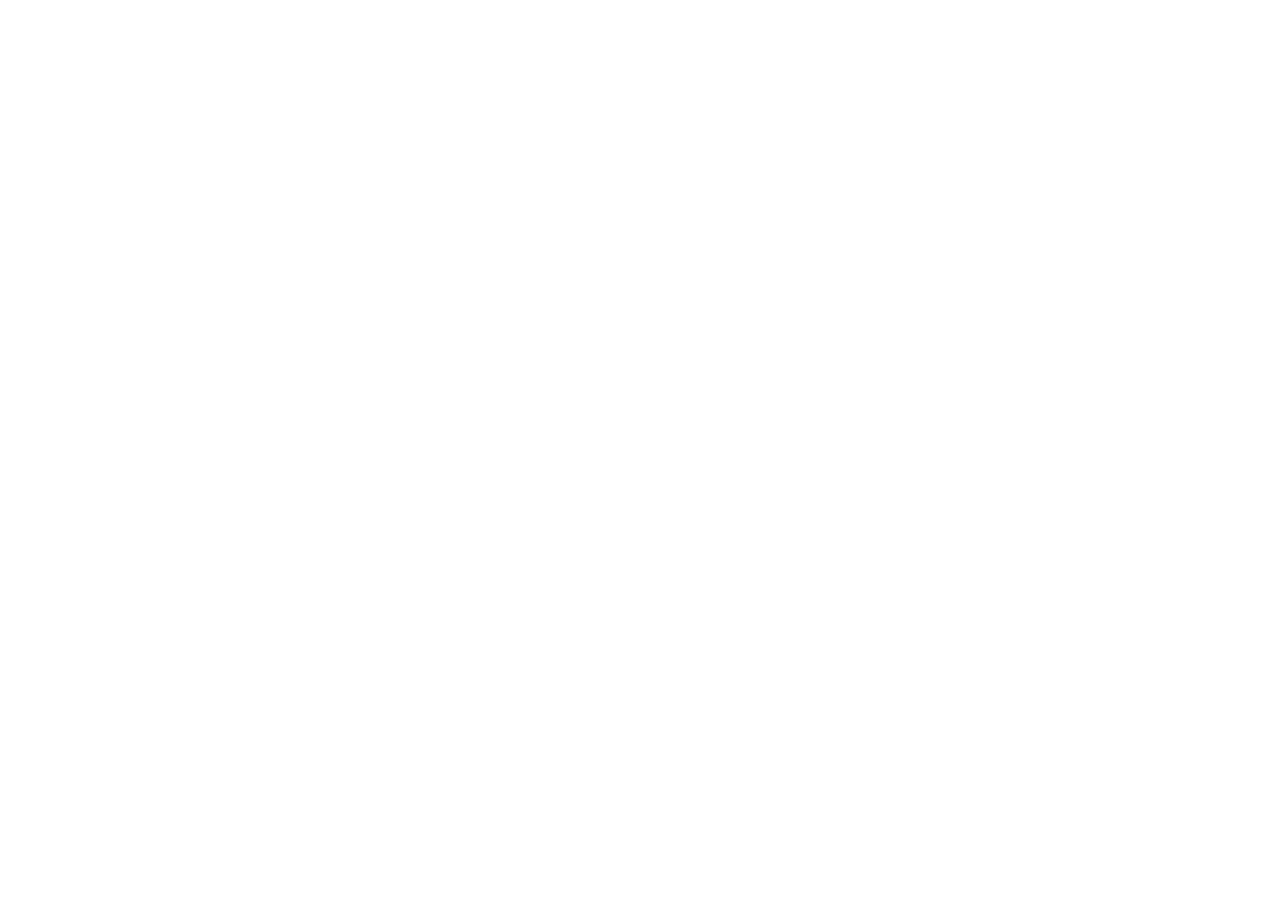
==== login.html @ 7b1ff1d3 "login.html index.html" ====
<!DOCTYPE html>
<!-- 登录页面 -->
<html lang="en">

<head>
  <meta charset="UTF-8">
  <meta http-equiv="X-UA-Compatible" content="IE=edge">
  <meta name="viewport" content="width=device-width, initial-scale=1.0">
  <title>Document</title>
</head>

<body>

</body>

</html>
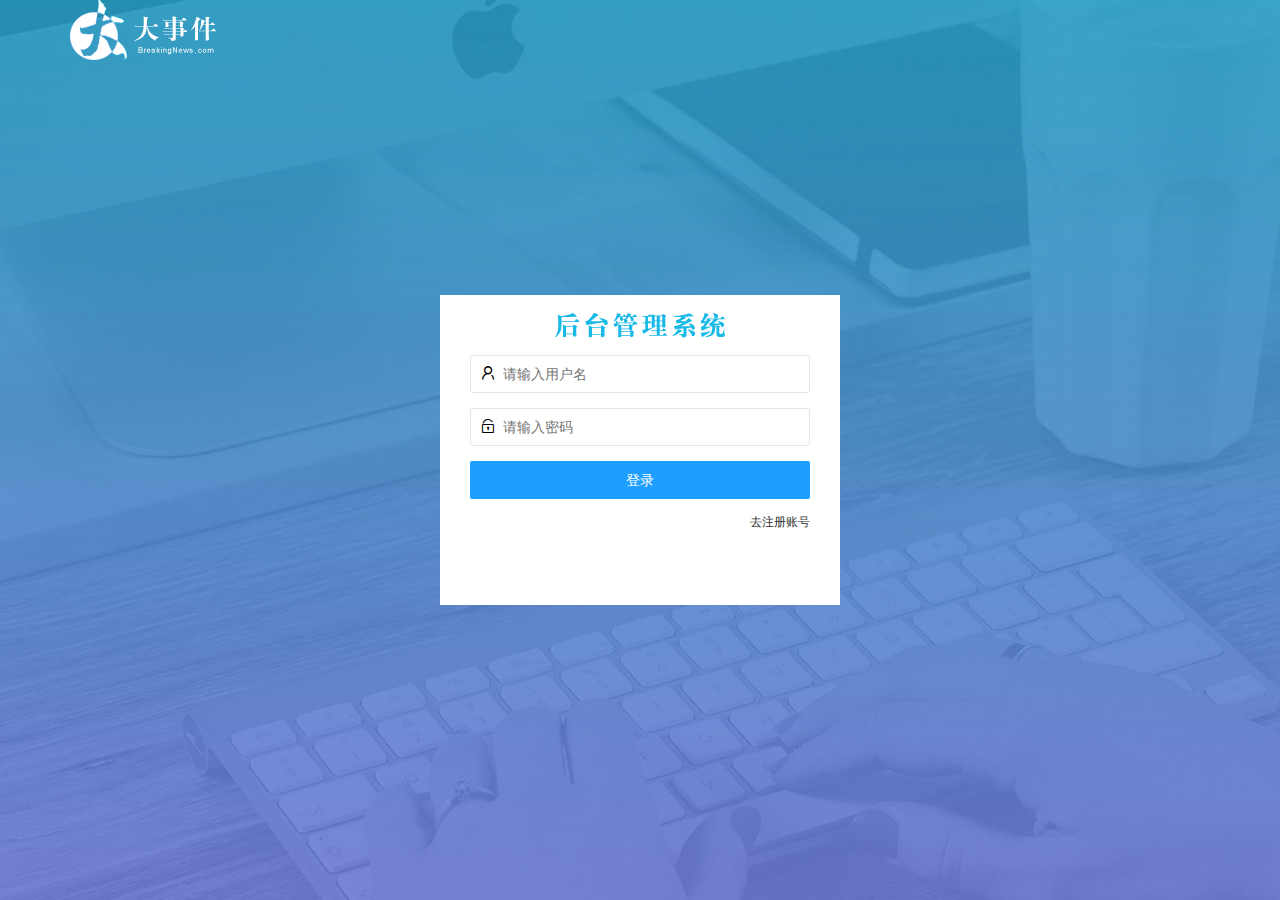
==== commit 97da71be: "完成了登录和注册功能的开发" ====
--- a/login.html
+++ b/login.html
@@ -6,11 +6,93 @@
   <meta charset="UTF-8">
   <meta http-equiv="X-UA-Compatible" content="IE=edge">
   <meta name="viewport" content="width=device-width, initial-scale=1.0">
-  <title>Document</title>
+  <title>大事件-登录/注册</title>
+  <!-- 导入 layui 样式 -->
+  <link rel="stylesheet" href="/assets/lib/layui/css/layui.css">
+  <!-- 导入自己的样式 -->
+  <link rel="stylesheet" href="/assets/css/login.css">
 </head>
 
 <body>
+  <!-- 头部 logo 区域 -->
+  <div class="layui-main">
+    <img src="/assets/images/logo.png" alt="" />
+  </div>
 
+  <!-- 登录注册区域 -->
+  <div class="loginAndRegBox">
+    <div class="title-box"></div>
+    <!-- 登录的div -->
+    <div class="login-box">
+      <!-- 登录的表单 -->
+      <form class="layui-form" id="form_login">
+        <!-- 实现表单校验：lay-verify="" -->
+        <!-- 用户名 -->
+        <div class="layui-form-item">
+          <i class="layui-icon layui-icon-username"></i>
+          <input type="text" name="username" required lay-verify="required" placeholder="请输入用户名" autocomplete="off"
+            class="layui-input">
+        </div>
+        <!-- 密码 -->
+        <div class="layui-form-item">
+          <i class="layui-icon layui-icon-password"></i>
+          <input type="password" name="password" required lay-verify="required|pwd" placeholder="请输入密码"
+            autocomplete="off" class="layui-input">
+        </div>
+        <!-- 登录按钮 -->
+        <div class="layui-form-item">
+          <!-- 注意：表单提交按钮和普通按钮的区别，就是 lay-submit 属性 -->
+          <button class="layui-btn layui-btn-normal layui-btn layui-btn-fluid" lay-submit>登录</button>
+        </div>
+        <!-- 去注册账号链接 -->
+        <div class="layui-form-item links">
+          <a href="javascript:;" id="link_reg">去注册账号</a>
+        </div>
+      </form>
+    </div>
+    <!-- 注册的div -->
+    <div class="reg-box">
+      <!-- 注册的表单 -->
+      <form class="layui-form" id="form_reg">
+        <!-- 用户名 -->
+        <div class="layui-form-item">
+          <i class="layui-icon layui-icon-username"></i>
+          <input type="text" name="username" required lay-verify="required" placeholder="请输入用户名" autocomplete="off"
+            class="layui-input">
+        </div>
+        <!-- 密码 -->
+        <div class="layui-form-item">
+          <i class="layui-icon layui-icon-password"></i>
+          <input type="password" name="password" required lay-verify="required|pwd" placeholder="请输入密码"
+            autocomplete="off" class="layui-input">
+        </div>
+        <!-- 确认密码 -->
+        <div class="layui-form-item">
+          <i class="layui-icon layui-icon-password"></i>
+          <input type="password" name="repassword" required lay-verify="required|repwd" placeholder="再次确认密码"
+            autocomplete="off" class="layui-input">
+        </div>
+        <!-- 注册按钮 -->
+        <div class="layui-form-item">
+          <!-- 注意：表单提交按钮和普通按钮的区别，就是 lay-submit 属性 -->
+          <button class="layui-btn layui-btn-normal layui-btn layui-btn-fluid" lay-submit>注册</button>
+        </div>
+        <!-- 去注册账号链接 -->
+        <div class="layui-form-item links">
+          <a href="javascript:;" id="link_login">去登录</a>
+        </div>
+      </form>
+    </div>
+  </div>
+
+  <!-- 导入 layui 的js文件 -->
+  <script src="/assets/lib/layui/layui.all.js"></script>
+  <!-- 导入 jQuery -->
+  <script src="/assets/lib/jquery.js"></script>
+  <!-- 导入自己封装的 baseapi.js 文件 -->
+  <script src="/assets/js/baseapi.js"></script>
+  <!-- 导入自己的 javascript 文件 -->
+  <script src="/assets/js/login.js"></script>
 </body>
 
 </html>--- a/assets/lib/layui/css/layui.css
+++ b/assets/lib/layui/css/layui.css
@@ -0,0 +1,2 @@
+/** layui-v2.5.5 MIT License By https://www.layui.com */
+ .layui-inline,img{display:inline-block;vertical-align:middle}h1,h2,h3,h4,h5,h6{font-weight:400}.layui-edge,.layui-header,.layui-inline,.layui-main{position:relative}.layui-body,.layui-edge,.layui-elip{overflow:hidden}.layui-btn,.layui-edge,.layui-inline,img{vertical-align:middle}.layui-btn,.layui-disabled,.layui-icon,.layui-unselect{-moz-user-select:none;-webkit-user-select:none;-ms-user-select:none}.layui-elip,.layui-form-checkbox span,.layui-form-pane .layui-form-label{text-overflow:ellipsis;white-space:nowrap}.layui-breadcrumb,.layui-tree-btnGroup{visibility:hidden}blockquote,body,button,dd,div,dl,dt,form,h1,h2,h3,h4,h5,h6,input,li,ol,p,pre,td,textarea,th,ul{margin:0;padding:0;-webkit-tap-highlight-color:rgba(0,0,0,0)}a:active,a:hover{outline:0}img{border:none}li{list-style:none}table{border-collapse:collapse;border-spacing:0}h4,h5,h6{font-size:100%}button,input,optgroup,option,select,textarea{font-family:inherit;font-size:inherit;font-style:inherit;font-weight:inherit;outline:0}pre{white-space:pre-wrap;white-space:-moz-pre-wrap;white-space:-pre-wrap;white-space:-o-pre-wrap;word-wrap:break-word}body{line-height:24px;font:14px Helvetica Neue,Helvetica,PingFang SC,Tahoma,Arial,sans-serif}hr{height:1px;margin:10px 0;border:0;clear:both}a{color:#333;text-decoration:none}a:hover{color:#777}a cite{font-style:normal;*cursor:pointer}.layui-border-box,.layui-border-box *{box-sizing:border-box}.layui-box,.layui-box *{box-sizing:content-box}.layui-clear{clear:both;*zoom:1}.layui-clear:after{content:'\20';clear:both;*zoom:1;display:block;height:0}.layui-inline{*display:inline;*zoom:1}.layui-edge{display:inline-block;width:0;height:0;border-width:6px;border-style:dashed;border-color:transparent}.layui-edge-top{top:-4px;border-bottom-color:#999;border-bottom-style:solid}.layui-edge-right{border-left-color:#999;border-left-style:solid}.layui-edge-bottom{top:2px;border-top-color:#999;border-top-style:solid}.layui-edge-left{border-right-color:#999;border-right-style:solid}.layui-disabled,.layui-disabled:hover{color:#d2d2d2!important;cursor:not-allowed!important}.layui-circle{border-radius:100%}.layui-show{display:block!important}.layui-hide{display:none!important}@font-face{font-family:layui-icon;src:url(../font/iconfont.eot?v=250);src:url(../font/iconfont.eot?v=250#iefix) format('embedded-opentype'),url(../font/iconfont.woff2?v=250) format('woff2'),url(../font/iconfont.woff?v=250) format('woff'),url(../font/iconfont.ttf?v=250) format('truetype'),url(../font/iconfont.svg?v=250#layui-icon) format('svg')}.layui-icon{font-family:layui-icon!important;font-size:16px;font-style:normal;-webkit-font-smoothing:antialiased;-moz-osx-font-smoothing:grayscale}.layui-icon-reply-fill:before{content:"\e611"}.layui-icon-set-fill:before{content:"\e614"}.layui-icon-menu-fill:before{content:"\e60f"}.layui-icon-search:before{content:"\e615"}.layui-icon-share:before{content:"\e641"}.layui-icon-set-sm:before{content:"\e620"}.layui-icon-engine:before{content:"\e628"}.layui-icon-close:before{content:"\1006"}.layui-icon-close-fill:before{content:"\1007"}.layui-icon-chart-screen:before{content:"\e629"}.layui-icon-star:before{content:"\e600"}.layui-icon-circle-dot:before{content:"\e617"}.layui-icon-chat:before{content:"\e606"}.layui-icon-release:before{content:"\e609"}.layui-icon-list:before{content:"\e60a"}.layui-icon-chart:before{content:"\e62c"}.layui-icon-ok-circle:before{content:"\1005"}.layui-icon-layim-theme:before{content:"\e61b"}.layui-icon-table:before{content:"\e62d"}.layui-icon-right:before{content:"\e602"}.layui-icon-left:before{content:"\e603"}.layui-icon-cart-simple:before{content:"\e698"}.layui-icon-face-cry:before{content:"\e69c"}.layui-icon-face-smile:before{content:"\e6af"}.layui-icon-survey:before{content:"\e6b2"}.layui-icon-tree:before{content:"\e62e"}.layui-icon-upload-circle:before{content:"\e62f"}.layui-icon-add-circle:before{content:"\e61f"}.layui-icon-download-circle:before{content:"\e601"}.layui-icon-templeate-1:before{content:"\e630"}.layui-icon-util:before{content:"\e631"}.layui-icon-face-surprised:before{content:"\e664"}.layui-icon-edit:before{content:"\e642"}.layui-icon-speaker:before{content:"\e645"}.layui-icon-down:before{content:"\e61a"}.layui-icon-file:before{content:"\e621"}.layui-icon-layouts:before{content:"\e632"}.layui-icon-rate-half:before{content:"\e6c9"}.layui-icon-add-circle-fine:before{content:"\e608"}.layui-icon-prev-circle:before{content:"\e633"}.layui-icon-read:before{content:"\e705"}.layui-icon-404:before{content:"\e61c"}.layui-icon-carousel:before{content:"\e634"}.layui-icon-help:before{content:"\e607"}.layui-icon-code-circle:before{content:"\e635"}.layui-icon-water:before{content:"\e636"}.layui-icon-username:before{content:"\e66f"}.layui-icon-find-fill:before{content:"\e670"}.layui-icon-about:before{content:"\e60b"}.layui-icon-location:before{content:"\e715"}.layui-icon-up:before{content:"\e619"}.layui-icon-pause:before{content:"\e651"}.layui-icon-date:before{content:"\e637"}.layui-icon-layim-uploadfile:before{content:"\e61d"}.layui-icon-delete:before{content:"\e640"}.layui-icon-play:before{content:"\e652"}.layui-icon-top:before{content:"\e604"}.layui-icon-friends:before{content:"\e612"}.layui-icon-refresh-3:before{content:"\e9aa"}.layui-icon-ok:before{content:"\e605"}.layui-icon-layer:before{content:"\e638"}.layui-icon-face-smile-fine:before{content:"\e60c"}.layui-icon-dollar:before{content:"\e659"}.layui-icon-group:before{content:"\e613"}.layui-icon-layim-download:before{content:"\e61e"}.layui-icon-picture-fine:before{content:"\e60d"}.layui-icon-link:before{content:"\e64c"}.layui-icon-diamond:before{content:"\e735"}.layui-icon-log:before{content:"\e60e"}.layui-icon-rate-solid:before{content:"\e67a"}.layui-icon-fonts-del:before{content:"\e64f"}.layui-icon-unlink:before{content:"\e64d"}.layui-icon-fonts-clear:before{content:"\e639"}.layui-icon-triangle-r:before{content:"\e623"}.layui-icon-circle:before{content:"\e63f"}.layui-icon-radio:before{content:"\e643"}.layui-icon-align-center:before{content:"\e647"}.layui-icon-align-right:before{content:"\e648"}.layui-icon-align-left:before{content:"\e649"}.layui-icon-loading-1:before{content:"\e63e"}.layui-icon-return:before{content:"\e65c"}.layui-icon-fonts-strong:before{content:"\e62b"}.layui-icon-upload:before{content:"\e67c"}.layui-icon-dialogue:before{content:"\e63a"}.layui-icon-video:before{content:"\e6ed"}.layui-icon-headset:before{content:"\e6fc"}.layui-icon-cellphone-fine:before{content:"\e63b"}.layui-icon-add-1:before{content:"\e654"}.layui-icon-face-smile-b:before{content:"\e650"}.layui-icon-fonts-html:before{content:"\e64b"}.layui-icon-form:before{content:"\e63c"}.layui-icon-cart:before{content:"\e657"}.layui-icon-camera-fill:before{content:"\e65d"}.layui-icon-tabs:before{content:"\e62a"}.layui-icon-fonts-code:before{content:"\e64e"}.layui-icon-fire:before{content:"\e756"}.layui-icon-set:before{content:"\e716"}.layui-icon-fonts-u:before{content:"\e646"}.layui-icon-triangle-d:before{content:"\e625"}.layui-icon-tips:before{content:"\e702"}.layui-icon-picture:before{content:"\e64a"}.layui-icon-more-vertical:before{content:"\e671"}.layui-icon-flag:before{content:"\e66c"}.layui-icon-loading:before{content:"\e63d"}.layui-icon-fonts-i:before{content:"\e644"}.layui-icon-refresh-1:before{content:"\e666"}.layui-icon-rmb:before{content:"\e65e"}.layui-icon-home:before{content:"\e68e"}.layui-icon-user:before{content:"\e770"}.layui-icon-notice:before{content:"\e667"}.layui-icon-login-weibo:before{content:"\e675"}.layui-icon-voice:before{content:"\e688"}.layui-icon-upload-drag:before{content:"\e681"}.layui-icon-login-qq:before{content:"\e676"}.layui-icon-snowflake:before{content:"\e6b1"}.layui-icon-file-b:before{content:"\e655"}.layui-icon-template:before{content:"\e663"}.layui-icon-auz:before{content:"\e672"}.layui-icon-console:before{content:"\e665"}.layui-icon-app:before{content:"\e653"}.layui-icon-prev:before{content:"\e65a"}.layui-icon-website:before{content:"\e7ae"}.layui-icon-next:before{content:"\e65b"}.layui-icon-component:before{content:"\e857"}.layui-icon-more:before{content:"\e65f"}.layui-icon-login-wechat:before{content:"\e677"}.layui-icon-shrink-right:before{content:"\e668"}.layui-icon-spread-left:before{content:"\e66b"}.layui-icon-camera:before{content:"\e660"}.layui-icon-note:before{content:"\e66e"}.layui-icon-refresh:before{content:"\e669"}.layui-icon-female:before{content:"\e661"}.layui-icon-male:before{content:"\e662"}.layui-icon-password:before{content:"\e673"}.layui-icon-senior:before{content:"\e674"}.layui-icon-theme:before{content:"\e66a"}.layui-icon-tread:before{content:"\e6c5"}.layui-icon-praise:before{content:"\e6c6"}.layui-icon-star-fill:before{content:"\e658"}.layui-icon-rate:before{content:"\e67b"}.layui-icon-template-1:before{content:"\e656"}.layui-icon-vercode:before{content:"\e679"}.layui-icon-cellphone:before{content:"\e678"}.layui-icon-screen-full:before{content:"\e622"}.layui-icon-screen-restore:before{content:"\e758"}.layui-icon-cols:before{content:"\e610"}.layui-icon-export:before{content:"\e67d"}.layui-icon-print:before{content:"\e66d"}.layui-icon-slider:before{content:"\e714"}.layui-icon-addition:before{content:"\e624"}.layui-icon-subtraction:before{content:"\e67e"}.layui-icon-service:before{content:"\e626"}.layui-icon-transfer:before{content:"\e691"}.layui-main{width:1140px;margin:0 auto}.layui-header{z-index:1000;height:60px}.layui-header a:hover{transition:all .5s;-webkit-transition:all .5s}.layui-side{position:fixed;left:0;top:0;bottom:0;z-index:999;width:200px;overflow-x:hidden}.layui-side-scroll{position:relative;width:220px;height:100%;overflow-x:hidden}.layui-body{position:absolute;left:200px;right:0;top:0;bottom:0;z-index:998;width:auto;overflow-y:auto;box-sizing:border-box}.layui-layout-body{overflow:hidden}.layui-layout-admin .layui-header{background-color:#23262E}.layui-layout-admin .layui-side{top:60px;width:200px;overflow-x:hidden}.layui-layout-admin .layui-body{position:fixed;top:60px;bottom:44px}.layui-layout-admin .layui-main{width:auto;margin:0 15px}.layui-layout-admin .layui-footer{position:fixed;left:200px;right:0;bottom:0;height:44px;line-height:44px;padding:0 15px;background-color:#eee}.layui-layout-admin .layui-logo{position:absolute;left:0;top:0;width:200px;height:100%;line-height:60px;text-align:center;color:#009688;font-size:16px}.layui-layout-admin .layui-header .layui-nav{background:0 0}.layui-layout-left{position:absolute!important;left:200px;top:0}.layui-layout-right{position:absolute!important;right:0;top:0}.layui-container{position:relative;margin:0 auto;padding:0 15px;box-sizing:border-box}.layui-fluid{position:relative;margin:0 auto;padding:0 15px}.layui-row:after,.layui-row:before{content:'';display:block;clear:both}.layui-col-lg1,.layui-col-lg10,.layui-col-lg11,.layui-col-lg12,.layui-col-lg2,.layui-col-lg3,.layui-col-lg4,.layui-col-lg5,.layui-col-lg6,.layui-col-lg7,.layui-col-lg8,.layui-col-lg9,.layui-col-md1,.layui-col-md10,.layui-col-md11,.layui-col-md12,.layui-col-md2,.layui-col-md3,.layui-col-md4,.layui-col-md5,.layui-col-md6,.layui-col-md7,.layui-col-md8,.layui-col-md9,.layui-col-sm1,.layui-col-sm10,.layui-col-sm11,.layui-col-sm12,.layui-col-sm2,.layui-col-sm3,.layui-col-sm4,.layui-col-sm5,.layui-col-sm6,.layui-col-sm7,.layui-col-sm8,.layui-col-sm9,.layui-col-xs1,.layui-col-xs10,.layui-col-xs11,.layui-col-xs12,.layui-col-xs2,.layui-col-xs3,.layui-col-xs4,.layui-col-xs5,.layui-col-xs6,.layui-col-xs7,.layui-col-xs8,.layui-col-xs9{position:relative;display:block;box-sizing:border-box}.layui-col-xs1,.layui-col-xs10,.layui-col-xs11,.layui-col-xs12,.layui-col-xs2,.layui-col-xs3,.layui-col-xs4,.layui-col-xs5,.layui-col-xs6,.layui-col-xs7,.layui-col-xs8,.layui-col-xs9{float:left}.layui-col-xs1{width:8.33333333%}.layui-col-xs2{width:16.66666667%}.layui-col-xs3{width:25%}.layui-col-xs4{width:33.33333333%}.layui-col-xs5{width:41.66666667%}.layui-col-xs6{width:50%}.layui-col-xs7{width:58.33333333%}.layui-col-xs8{width:66.66666667%}.layui-col-xs9{width:75%}.layui-col-xs10{width:83.33333333%}.layui-col-xs11{width:91.66666667%}.layui-col-xs12{width:100%}.layui-col-xs-offset1{margin-left:8.33333333%}.layui-col-xs-offset2{margin-left:16.66666667%}.layui-col-xs-offset3{margin-left:25%}.layui-col-xs-offset4{margin-left:33.33333333%}.layui-col-xs-offset5{margin-left:41.66666667%}.layui-col-xs-offset6{margin-left:50%}.layui-col-xs-offset7{margin-left:58.33333333%}.layui-col-xs-offset8{margin-left:66.66666667%}.layui-col-xs-offset9{margin-left:75%}.layui-col-xs-offset10{margin-left:83.33333333%}.layui-col-xs-offset11{margin-left:91.66666667%}.layui-col-xs-offset12{margin-left:100%}@media screen and (max-width:768px){.layui-hide-xs{display:none!important}.layui-show-xs-block{display:block!important}.layui-show-xs-inline{display:inline!important}.layui-show-xs-inline-block{display:inline-block!important}}@media screen and (min-width:768px){.layui-container{width:750px}.layui-hide-sm{display:none!important}.layui-show-sm-block{display:block!important}.layui-show-sm-inline{display:inline!important}.layui-show-sm-inline-block{display:inline-block!important}.layui-col-sm1,.layui-col-sm10,.layui-col-sm11,.layui-col-sm12,.layui-col-sm2,.layui-col-sm3,.layui-col-sm4,.layui-col-sm5,.layui-col-sm6,.layui-col-sm7,.layui-col-sm8,.layui-col-sm9{float:left}.layui-col-sm1{width:8.33333333%}.layui-col-sm2{width:16.66666667%}.layui-col-sm3{width:25%}.layui-col-sm4{width:33.33333333%}.layui-col-sm5{width:41.66666667%}.layui-col-sm6{width:50%}.layui-col-sm7{width:58.33333333%}.layui-col-sm8{width:66.66666667%}.layui-col-sm9{width:75%}.layui-col-sm10{width:83.33333333%}.layui-col-sm11{width:91.66666667%}.layui-col-sm12{width:100%}.layui-col-sm-offset1{margin-left:8.33333333%}.layui-col-sm-offset2{margin-left:16.66666667%}.layui-col-sm-offset3{margin-left:25%}.layui-col-sm-offset4{margin-left:33.33333333%}.layui-col-sm-offset5{margin-left:41.66666667%}.layui-col-sm-offset6{margin-left:50%}.layui-col-sm-offset7{margin-left:58.33333333%}.layui-col-sm-offset8{margin-left:66.66666667%}.layui-col-sm-offset9{margin-left:75%}.layui-col-sm-offset10{margin-left:83.33333333%}.layui-col-sm-offset11{margin-left:91.66666667%}.layui-col-sm-offset12{margin-left:100%}}@media screen and (min-width:992px){.layui-container{width:970px}.layui-hide-md{display:none!important}.layui-show-md-block{display:block!important}.layui-show-md-inline{display:inline!important}.layui-show-md-inline-block{display:inline-block!important}.layui-col-md1,.layui-col-md10,.layui-col-md11,.layui-col-md12,.layui-col-md2,.layui-col-md3,.layui-col-md4,.layui-col-md5,.layui-col-md6,.layui-col-md7,.layui-col-md8,.layui-col-md9{float:left}.layui-col-md1{width:8.33333333%}.layui-col-md2{width:16.66666667%}.layui-col-md3{width:25%}.layui-col-md4{width:33.33333333%}.layui-col-md5{width:41.66666667%}.layui-col-md6{width:50%}.layui-col-md7{width:58.33333333%}.layui-col-md8{width:66.66666667%}.layui-col-md9{width:75%}.layui-col-md10{width:83.33333333%}.layui-col-md11{width:91.66666667%}.layui-col-md12{width:100%}.layui-col-md-offset1{margin-left:8.33333333%}.layui-col-md-offset2{margin-left:16.66666667%}.layui-col-md-offset3{margin-left:25%}.layui-col-md-offset4{margin-left:33.33333333%}.layui-col-md-offset5{margin-left:41.66666667%}.layui-col-md-offset6{margin-left:50%}.layui-col-md-offset7{margin-left:58.33333333%}.layui-col-md-offset8{margin-left:66.66666667%}.layui-col-md-offset9{margin-left:75%}.layui-col-md-offset10{margin-left:83.33333333%}.layui-col-md-offset11{margin-left:91.66666667%}.layui-col-md-offset12{margin-left:100%}}@media screen and (min-width:1200px){.layui-container{width:1170px}.layui-hide-lg{display:none!important}.layui-show-lg-block{display:block!important}.layui-show-lg-inline{display:inline!important}.layui-show-lg-inline-block{display:inline-block!important}.layui-col-lg1,.layui-col-lg10,.layui-col-lg11,.layui-col-lg12,.layui-col-lg2,.layui-col-lg3,.layui-col-lg4,.layui-col-lg5,.layui-col-lg6,.layui-col-lg7,.layui-col-lg8,.layui-col-lg9{float:left}.layui-col-lg1{width:8.33333333%}.layui-col-lg2{width:16.66666667%}.layui-col-lg3{width:25%}.layui-col-lg4{width:33.33333333%}.layui-col-lg5{width:41.66666667%}.layui-col-lg6{width:50%}.layui-col-lg7{width:58.33333333%}.layui-col-lg8{width:66.66666667%}.layui-col-lg9{width:75%}.layui-col-lg10{width:83.33333333%}.layui-col-lg11{width:91.66666667%}.layui-col-lg12{width:100%}.layui-col-lg-offset1{margin-left:8.33333333%}.layui-col-lg-offset2{margin-left:16.66666667%}.layui-col-lg-offset3{margin-left:25%}.layui-col-lg-offset4{margin-left:33.33333333%}.layui-col-lg-offset5{margin-left:41.66666667%}.layui-col-lg-offset6{margin-left:50%}.layui-col-lg-offset7{margin-left:58.33333333%}.layui-col-lg-offset8{margin-left:66.66666667%}.layui-col-lg-offset9{margin-left:75%}.layui-col-lg-offset10{margin-left:83.33333333%}.layui-col-lg-offset11{margin-left:91.66666667%}.layui-col-lg-offset12{margin-left:100%}}.layui-col-space1{margin:-.5px}.layui-col-space1>*{padding:.5px}.layui-col-space3{margin:-1.5px}.layui-col-space3>*{padding:1.5px}.layui-col-space5{margin:-2.5px}.layui-col-space5>*{padding:2.5px}.layui-col-space8{margin:-3.5px}.layui-col-space8>*{padding:3.5px}.layui-col-space10{margin:-5px}.layui-col-space10>*{padding:5px}.layui-col-space12{margin:-6px}.layui-col-space12>*{padding:6px}.layui-col-space15{margin:-7.5px}.layui-col-space15>*{padding:7.5px}.layui-col-space18{margin:-9px}.layui-col-space18>*{padding:9px}.layui-col-space20{margin:-10px}.layui-col-space20>*{padding:10px}.layui-col-space22{margin:-11px}.layui-col-space22>*{padding:11px}.layui-col-space25{margin:-12.5px}.layui-col-space25>*{padding:12.5px}.layui-col-space30{margin:-15px}.layui-col-space30>*{padding:15px}.layui-btn,.layui-input,.layui-select,.layui-textarea,.layui-upload-button{outline:0;-webkit-appearance:none;transition:all .3s;-webkit-transition:all .3s;box-sizing:border-box}.layui-elem-quote{margin-bottom:10px;padding:15px;line-height:22px;border-left:5px solid #009688;border-radius:0 2px 2px 0;background-color:#f2f2f2}.layui-quote-nm{border-style:solid;border-width:1px 1px 1px 5px;background:0 0}.layui-elem-field{margin-bottom:10px;padding:0;border-width:1px;border-style:solid}.layui-elem-field legend{margin-left:20px;padding:0 10px;font-size:20px;font-weight:300}.layui-field-title{margin:10px 0 20px;border-width:1px 0 0}.layui-field-box{padding:10px 15px}.layui-field-title .layui-field-box{padding:10px 0}.layui-progress{position:relative;height:6px;border-radius:20px;background-color:#e2e2e2}.layui-progress-bar{position:absolute;left:0;top:0;width:0;max-width:100%;height:6px;border-radius:20px;text-align:right;background-color:#5FB878;transition:all .3s;-webkit-transition:all .3s}.layui-progress-big,.layui-progress-big .layui-progress-bar{height:18px;line-height:18px}.layui-progress-text{position:relative;top:-20px;line-height:18px;font-size:12px;color:#666}.layui-progress-big .layui-progress-text{position:static;padding:0 10px;color:#fff}.layui-collapse{border-width:1px;border-style:solid;border-radius:2px}.layui-colla-content,.layui-colla-item{border-top-width:1px;border-top-style:solid}.layui-colla-item:first-child{border-top:none}.layui-colla-title{position:relative;height:42px;line-height:42px;padding:0 15px 0 35px;color:#333;background-color:#f2f2f2;cursor:pointer;font-size:14px;overflow:hidden}.layui-colla-content{display:none;padding:10px 15px;line-height:22px;color:#666}.layui-colla-icon{position:absolute;left:15px;top:0;font-size:14px}.layui-card{margin-bottom:15px;border-radius:2px;background-color:#fff;box-shadow:0 1px 2px 0 rgba(0,0,0,.05)}.layui-card:last-child{margin-bottom:0}.layui-card-header{position:relative;height:42px;line-height:42px;padding:0 15px;border-bottom:1px solid #f6f6f6;color:#333;border-radius:2px 2px 0 0;font-size:14px}.layui-bg-black,.layui-bg-blue,.layui-bg-cyan,.layui-bg-green,.layui-bg-orange,.layui-bg-red{color:#fff!important}.layui-card-body{position:relative;padding:10px 15px;line-height:24px}.layui-card-body[pad15]{padding:15px}.layui-card-body[pad20]{padding:20px}.layui-card-body .layui-table{margin:5px 0}.layui-card .layui-tab{margin:0}.layui-panel-window{position:relative;padding:15px;border-radius:0;border-top:5px solid #E6E6E6;background-color:#fff}.layui-auxiliar-moving{position:fixed;left:0;right:0;top:0;bottom:0;width:100%;height:100%;background:0 0;z-index:9999999999}.layui-form-label,.layui-form-mid,.layui-form-select,.layui-input-block,.layui-input-inline,.layui-textarea{position:relative}.layui-bg-red{background-color:#FF5722!important}.layui-bg-orange{background-color:#FFB800!important}.layui-bg-green{background-color:#009688!important}.layui-bg-cyan{background-color:#2F4056!important}.layui-bg-blue{background-color:#1E9FFF!important}.layui-bg-black{background-color:#393D49!important}.layui-bg-gray{background-color:#eee!important;color:#666!important}.layui-badge-rim,.layui-colla-content,.layui-colla-item,.layui-collapse,.layui-elem-field,.layui-form-pane .layui-form-item[pane],.layui-form-pane .layui-form-label,.layui-input,.layui-layedit,.layui-layedit-tool,.layui-quote-nm,.layui-select,.layui-tab-bar,.layui-tab-card,.layui-tab-title,.layui-tab-title .layui-this:after,.layui-textarea{border-color:#e6e6e6}.layui-timeline-item:before,hr{background-color:#e6e6e6}.layui-text{line-height:22px;font-size:14px;color:#666}.layui-text h1,.layui-text h2,.layui-text h3{font-weight:500;color:#333}.layui-text h1{font-size:30px}.layui-text h2{font-size:24px}.layui-text h3{font-size:18px}.layui-text a:not(.layui-btn){color:#01AAED}.layui-text a:not(.layui-btn):hover{text-decoration:underline}.layui-text ul{padding:5px 0 5px 15px}.layui-text ul li{margin-top:5px;list-style-type:disc}.layui-text em,.layui-word-aux{color:#999!important;padding:0 5px!important}.layui-btn{display:inline-block;height:38px;line-height:38px;padding:0 18px;background-color:#009688;color:#fff;white-space:nowrap;text-align:center;font-size:14px;border:none;border-radius:2px;cursor:pointer}.layui-btn:hover{opacity:.8;filter:alpha(opacity=80);color:#fff}.layui-btn:active{opacity:1;filter:alpha(opacity=100)}.layui-btn+.layui-btn{margin-left:10px}.layui-btn-container{font-size:0}.layui-btn-container .layui-btn{margin-right:10px;margin-bottom:10px}.layui-btn-container .layui-btn+.layui-btn{margin-left:0}.layui-table .layui-btn-container .layui-btn{margin-bottom:9px}.layui-btn-radius{border-radius:100px}.layui-btn .layui-icon{margin-right:3px;font-size:18px;vertical-align:bottom;vertical-align:middle\9}.layui-btn-primary{border:1px solid #C9C9C9;background-color:#fff;color:#555}.layui-btn-primary:hover{border-color:#009688;color:#333}.layui-btn-normal{background-color:#1E9FFF}.layui-btn-warm{background-color:#FFB800}.layui-btn-danger{background-color:#FF5722}.layui-btn-checked{background-color:#5FB878}.layui-btn-disabled,.layui-btn-disabled:active,.layui-btn-disabled:hover{border:1px solid #e6e6e6;background-color:#FBFBFB;color:#C9C9C9;cursor:not-allowed;opacity:1}.layui-btn-lg{height:44px;line-height:44px;padding:0 25px;font-size:16px}.layui-btn-sm{height:30px;line-height:30px;padding:0 10px;font-size:12px}.layui-btn-sm i{font-size:16px!important}.layui-btn-xs{height:22px;line-height:22px;padding:0 5px;font-size:12px}.layui-btn-xs i{font-size:14px!important}.layui-btn-group{display:inline-block;vertical-align:middle;font-size:0}.layui-btn-group .layui-btn{margin-left:0!important;margin-right:0!important;border-left:1px solid rgba(255,255,255,.5);border-radius:0}.layui-btn-group .layui-btn-primary{border-left:none}.layui-btn-group .layui-btn-primary:hover{border-color:#C9C9C9;color:#009688}.layui-btn-group .layui-btn:first-child{border-left:none;border-radius:2px 0 0 2px}.layui-btn-group .layui-btn-primary:first-child{border-left:1px solid #c9c9c9}.layui-btn-group .layui-btn:last-child{border-radius:0 2px 2px 0}.layui-btn-group .layui-btn+.layui-btn{margin-left:0}.layui-btn-group+.layui-btn-group{margin-left:10px}.layui-btn-fluid{width:100%}.layui-input,.layui-select,.layui-textarea{height:38px;line-height:1.3;line-height:38px\9;border-width:1px;border-style:solid;background-color:#fff;border-radius:2px}.layui-input::-webkit-input-placeholder,.layui-select::-webkit-input-placeholder,.layui-textarea::-webkit-input-placeholder{line-height:1.3}.layui-input,.layui-textarea{display:block;width:100%;padding-left:10px}.layui-input:hover,.layui-textarea:hover{border-color:#D2D2D2!important}.layui-input:focus,.layui-textarea:focus{border-color:#C9C9C9!important}.layui-textarea{min-height:100px;height:auto;line-height:20px;padding:6px 10px;resize:vertical}.layui-select{padding:0 10px}.layui-form input[type=checkbox],.layui-form input[type=radio],.layui-form select{display:none}.layui-form [lay-ignore]{display:initial}.layui-form-item{margin-bottom:15px;clear:both;*zoom:1}.layui-form-item:after{content:'\20';clear:both;*zoom:1;display:block;height:0}.layui-form-label{float:left;display:block;padding:9px 15px;width:80px;font-weight:400;line-height:20px;text-align:right}.layui-form-label-col{display:block;float:none;padding:9px 0;line-height:20px;text-align:left}.layui-form-item .layui-inline{margin-bottom:5px;margin-right:10px}.layui-input-block{margin-left:110px;min-height:36px}.layui-input-inline{display:inline-block;vertical-align:middle}.layui-form-item .layui-input-inline{float:left;width:190px;margin-right:10px}.layui-form-text .layui-input-inline{width:auto}.layui-form-mid{float:left;display:block;padding:9px 0!important;line-height:20px;margin-right:10px}.layui-form-danger+.layui-form-select .layui-input,.layui-form-danger:focus{border-color:#FF5722!important}.layui-form-select .layui-input{padding-right:30px;cursor:pointer}.layui-form-select .layui-edge{position:absolute;right:10px;top:50%;margin-top:-3px;cursor:pointer;border-width:6px;border-top-color:#c2c2c2;border-top-style:solid;transition:all .3s;-webkit-transition:all .3s}.layui-form-select dl{display:none;position:absolute;left:0;top:42px;padding:5px 0;z-index:899;min-width:100%;border:1px solid #d2d2d2;max-height:300px;overflow-y:auto;background-color:#fff;border-radius:2px;box-shadow:0 2px 4px rgba(0,0,0,.12);box-sizing:border-box}.layui-form-select dl dd,.layui-form-select dl dt{padding:0 10px;line-height:36px;white-space:nowrap;overflow:hidden;text-overflow:ellipsis}.layui-form-select dl dt{font-size:12px;color:#999}.layui-form-select dl dd{cursor:pointer}.layui-form-select dl dd:hover{background-color:#f2f2f2;-webkit-transition:.5s all;transition:.5s all}.layui-form-select .layui-select-group dd{padding-left:20px}.layui-form-select dl dd.layui-select-tips{padding-left:10px!important;color:#999}.layui-form-select dl dd.layui-this{background-color:#5FB878;color:#fff}.layui-form-checkbox,.layui-form-select dl dd.layui-disabled{background-color:#fff}.layui-form-selected dl{display:block}.layui-form-checkbox,.layui-form-checkbox *,.layui-form-switch{display:inline-block;vertical-align:middle}.layui-form-selected .layui-edge{margin-top:-9px;-webkit-transform:rotate(180deg);transform:rotate(180deg);margin-top:-3px\9}:root .layui-form-selected .layui-edge{margin-top:-9px\0/IE9}.layui-form-selectup dl{top:auto;bottom:42px}.layui-select-none{margin:5px 0;text-align:center;color:#999}.layui-select-disabled .layui-disabled{border-color:#eee!important}.layui-select-disabled .layui-edge{border-top-color:#d2d2d2}.layui-form-checkbox{position:relative;height:30px;line-height:30px;margin-right:10px;padding-right:30px;cursor:pointer;font-size:0;-webkit-transition:.1s linear;transition:.1s linear;box-sizing:border-box}.layui-form-checkbox span{padding:0 10px;height:100%;font-size:14px;border-radius:2px 0 0 2px;background-color:#d2d2d2;color:#fff;overflow:hidden}.layui-form-checkbox:hover span{background-color:#c2c2c2}.layui-form-checkbox i{position:absolute;right:0;top:0;width:30px;height:28px;border:1px solid #d2d2d2;border-left:none;border-radius:0 2px 2px 0;color:#fff;font-size:20px;text-align:center}.layui-form-checkbox:hover i{border-color:#c2c2c2;color:#c2c2c2}.layui-form-checked,.layui-form-checked:hover{border-color:#5FB878}.layui-form-checked span,.layui-form-checked:hover span{background-color:#5FB878}.layui-form-checked i,.layui-form-checked:hover i{color:#5FB878}.layui-form-item .layui-form-checkbox{margin-top:4px}.layui-form-checkbox[lay-skin=primary]{height:auto!important;line-height:normal!important;min-width:18px;min-height:18px;border:none!important;margin-right:0;padding-left:28px;padding-right:0;background:0 0}.layui-form-checkbox[lay-skin=primary] span{padding-left:0;padding-right:15px;line-height:18px;background:0 0;color:#666}.layui-form-checkbox[lay-skin=primary] i{right:auto;left:0;width:16px;height:16px;line-height:16px;border:1px solid #d2d2d2;font-size:12px;border-radius:2px;background-color:#fff;-webkit-transition:.1s linear;transition:.1s linear}.layui-form-checkbox[lay-skin=primary]:hover i{border-color:#5FB878;color:#fff}.layui-form-checked[lay-skin=primary] i{border-color:#5FB878!important;background-color:#5FB878;color:#fff}.layui-checkbox-disbaled[lay-skin=primary] span{background:0 0!important;color:#c2c2c2}.layui-checkbox-disbaled[lay-skin=primary]:hover i{border-color:#d2d2d2}.layui-form-item .layui-form-checkbox[lay-skin=primary]{margin-top:10px}.layui-form-switch{position:relative;height:22px;line-height:22px;min-width:35px;padding:0 5px;margin-top:8px;border:1px solid #d2d2d2;border-radius:20px;cursor:pointer;background-color:#fff;-webkit-transition:.1s linear;transition:.1s linear}.layui-form-switch i{position:absolute;left:5px;top:3px;width:16px;height:16px;border-radius:20px;background-color:#d2d2d2;-webkit-transition:.1s linear;transition:.1s linear}.layui-form-switch em{position:relative;top:0;width:25px;margin-left:21px;padding:0!important;text-align:center!important;color:#999!important;font-style:normal!important;font-size:12px}.layui-form-onswitch{border-color:#5FB878;background-color:#5FB878}.layui-checkbox-disbaled,.layui-checkbox-disbaled i{border-color:#e2e2e2!important}.layui-form-onswitch i{left:100%;margin-left:-21px;background-color:#fff}.layui-form-onswitch em{margin-left:5px;margin-right:21px;color:#fff!important}.layui-checkbox-disbaled span{background-color:#e2e2e2!important}.layui-checkbox-disbaled:hover i{color:#fff!important}[lay-radio]{display:none}.layui-form-radio,.layui-form-radio *{display:inline-block;vertical-align:middle}.layui-form-radio{line-height:28px;margin:6px 10px 0 0;padding-right:10px;cursor:pointer;font-size:0}.layui-form-radio *{font-size:14px}.layui-form-radio>i{margin-right:8px;font-size:22px;color:#c2c2c2}.layui-form-radio>i:hover,.layui-form-radioed>i{color:#5FB878}.layui-radio-disbaled>i{color:#e2e2e2!important}.layui-form-pane .layui-form-label{width:110px;padding:8px 15px;height:38px;line-height:20px;border-width:1px;border-style:solid;border-radius:2px 0 0 2px;text-align:center;background-color:#FBFBFB;overflow:hidden;box-sizing:border-box}.layui-form-pane .layui-input-inline{margin-left:-1px}.layui-form-pane .layui-input-block{margin-left:110px;left:-1px}.layui-form-pane .layui-input{border-radius:0 2px 2px 0}.layui-form-pane .layui-form-text .layui-form-label{float:none;width:100%;border-radius:2px;box-sizing:border-box;text-align:left}.layui-form-pane .layui-form-text .layui-input-inline{display:block;margin:0;top:-1px;clear:both}.layui-form-pane .layui-form-text .layui-input-block{margin:0;left:0;top:-1px}.layui-form-pane .layui-form-text .layui-textarea{min-height:100px;border-radius:0 0 2px 2px}.layui-form-pane .layui-form-checkbox{margin:4px 0 4px 10px}.layui-form-pane .layui-form-radio,.layui-form-pane .layui-form-switch{margin-top:6px;margin-left:10px}.layui-form-pane .layui-form-item[pane]{position:relative;border-width:1px;border-style:solid}.layui-form-pane .layui-form-item[pane] .layui-form-label{position:absolute;left:0;top:0;height:100%;border-width:0 1px 0 0}.layui-form-pane .layui-form-item[pane] .layui-input-inline{margin-left:110px}@media screen and (max-width:450px){.layui-form-item .layui-form-label{text-overflow:ellipsis;overflow:hidden;white-space:nowrap}.layui-form-item .layui-inline{display:block;margin-right:0;margin-bottom:20px;clear:both}.layui-form-item .layui-inline:after{content:'\20';clear:both;display:block;height:0}.layui-form-item .layui-input-inline{display:block;float:none;left:-3px;width:auto;margin:0 0 10px 112px}.layui-form-item .layui-input-inline+.layui-form-mid{margin-left:110px;top:-5px;padding:0}.layui-form-item .layui-form-checkbox{margin-right:5px;margin-bottom:5px}}.layui-layedit{border-width:1px;border-style:solid;border-radius:2px}.layui-layedit-tool{padding:3px 5px;border-bottom-width:1px;border-bottom-style:solid;font-size:0}.layedit-tool-fixed{position:fixed;top:0;border-top:1px solid #e2e2e2}.layui-layedit-tool .layedit-tool-mid,.layui-layedit-tool .layui-icon{display:inline-block;vertical-align:middle;text-align:center;font-size:14px}.layui-layedit-tool .layui-icon{position:relative;width:32px;height:30px;line-height:30px;margin:3px 5px;color:#777;cursor:pointer;border-radius:2px}.layui-layedit-tool .layui-icon:hover{color:#393D49}.layui-layedit-tool .layui-icon:active{color:#000}.layui-layedit-tool .layedit-tool-active{background-color:#e2e2e2;color:#000}.layui-layedit-tool .layui-disabled,.layui-layedit-tool .layui-disabled:hover{color:#d2d2d2;cursor:not-allowed}.layui-layedit-tool .layedit-tool-mid{width:1px;height:18px;margin:0 10px;background-color:#d2d2d2}.layedit-tool-html{width:50px!important;font-size:30px!important}.layedit-tool-b,.layedit-tool-code,.layedit-tool-help{font-size:16px!important}.layedit-tool-d,.layedit-tool-face,.layedit-tool-image,.layedit-tool-unlink{font-size:18px!important}.layedit-tool-image input{position:absolute;font-size:0;left:0;top:0;width:100%;height:100%;opacity:.01;filter:Alpha(opacity=1);cursor:pointer}.layui-layedit-iframe iframe{display:block;width:100%}#LAY_layedit_code{overflow:hidden}.layui-laypage{display:inline-block;*display:inline;*zoom:1;vertical-align:middle;margin:10px 0;font-size:0}.layui-laypage>a:first-child,.layui-laypage>a:first-child em{border-radius:2px 0 0 2px}.layui-laypage>a:last-child,.layui-laypage>a:last-child em{border-radius:0 2px 2px 0}.layui-laypage>:first-child{margin-left:0!important}.layui-laypage>:last-child{margin-right:0!important}.layui-laypage a,.layui-laypage button,.layui-laypage input,.layui-laypage select,.layui-laypage span{border:1px solid #e2e2e2}.layui-laypage a,.layui-laypage span{display:inline-block;*display:inline;*zoom:1;vertical-align:middle;padding:0 15px;height:28px;line-height:28px;margin:0 -1px 5px 0;background-color:#fff;color:#333;font-size:12px}.layui-flow-more a *,.layui-laypage input,.layui-table-view select[lay-ignore]{display:inline-block}.layui-laypage a:hover{color:#009688}.layui-laypage em{font-style:normal}.layui-laypage .layui-laypage-spr{color:#999;font-weight:700}.layui-laypage a{text-decoration:none}.layui-laypage .layui-laypage-curr{position:relative}.layui-laypage .layui-laypage-curr em{position:relative;color:#fff}.layui-laypage .layui-laypage-curr .layui-laypage-em{position:absolute;left:-1px;top:-1px;padding:1px;width:100%;height:100%;background-color:#009688}.layui-laypage-em{border-radius:2px}.layui-laypage-next em,.layui-laypage-prev em{font-family:Sim sun;font-size:16px}.layui-laypage .layui-laypage-count,.layui-laypage .layui-laypage-limits,.layui-laypage .layui-laypage-refresh,.layui-laypage .layui-laypage-skip{margin-left:10px;margin-right:10px;padding:0;border:none}.layui-laypage .layui-laypage-limits,.layui-laypage .layui-laypage-refresh{vertical-align:top}.layui-laypage .layui-laypage-refresh i{font-size:18px;cursor:pointer}.layui-laypage select{height:22px;padding:3px;border-radius:2px;cursor:pointer}.layui-laypage .layui-laypage-skip{height:30px;line-height:30px;color:#999}.layui-laypage button,.layui-laypage input{height:30px;line-height:30px;border-radius:2px;vertical-align:top;background-color:#fff;box-sizing:border-box}.layui-laypage input{width:40px;margin:0 10px;padding:0 3px;text-align:center}.layui-laypage input:focus,.layui-laypage select:focus{border-color:#009688!important}.layui-laypage button{margin-left:10px;padding:0 10px;cursor:pointer}.layui-table,.layui-table-view{margin:10px 0}.layui-flow-more{margin:10px 0;text-align:center;color:#999;font-size:14px}.layui-flow-more a{height:32px;line-height:32px}.layui-flow-more a *{vertical-align:top}.layui-flow-more a cite{padding:0 20px;border-radius:3px;background-color:#eee;color:#333;font-style:normal}.layui-flow-more a cite:hover{opacity:.8}.layui-flow-more a i{font-size:30px;color:#737383}.layui-table{width:100%;background-color:#fff;color:#666}.layui-table tr{transition:all .3s;-webkit-transition:all .3s}.layui-table th{text-align:left;font-weight:400}.layui-table tbody tr:hover,.layui-table thead tr,.layui-table-click,.layui-table-header,.layui-table-hover,.layui-table-mend,.layui-table-patch,.layui-table-tool,.layui-table-total,.layui-table-total tr,.layui-table[lay-even] tr:nth-child(even){background-color:#f2f2f2}.layui-table td,.layui-table th,.layui-table-col-set,.layui-table-fixed-r,.layui-table-grid-down,.layui-table-header,.layui-table-page,.layui-table-tips-main,.layui-table-tool,.layui-table-total,.layui-table-view,.layui-table[lay-skin=line],.layui-table[lay-skin=row]{border-width:1px;border-style:solid;border-color:#e6e6e6}.layui-table td,.layui-table th{position:relative;padding:9px 15px;min-height:20px;line-height:20px;font-size:14px}.layui-table[lay-skin=line] td,.layui-table[lay-skin=line] th{border-width:0 0 1px}.layui-table[lay-skin=row] td,.layui-table[lay-skin=row] th{border-width:0 1px 0 0}.layui-table[lay-skin=nob] td,.layui-table[lay-skin=nob] th{border:none}.layui-table img{max-width:100px}.layui-table[lay-size=lg] td,.layui-table[lay-size=lg] th{padding:15px 30px}.layui-table-view .layui-table[lay-size=lg] .layui-table-cell{height:40px;line-height:40px}.layui-table[lay-size=sm] td,.layui-table[lay-size=sm] th{font-size:12px;padding:5px 10px}.layui-table-view .layui-table[lay-size=sm] .layui-table-cell{height:20px;line-height:20px}.layui-table[lay-data]{display:none}.layui-table-box{position:relative;overflow:hidden}.layui-table-view .layui-table{position:relative;width:auto;margin:0}.layui-table-view .layui-table[lay-skin=line]{border-width:0 1px 0 0}.layui-table-view .layui-table[lay-skin=row]{border-width:0 0 1px}.layui-table-view .layui-table td,.layui-table-view .layui-table th{padding:5px 0;border-top:none;border-left:none}.layui-table-view .layui-table th.layui-unselect .layui-table-cell span{cursor:pointer}.layui-table-view .layui-table td{cursor:default}.layui-table-view .layui-table td[data-edit=text]{cursor:text}.layui-table-view .layui-form-checkbox[lay-skin=primary] i{width:18px;height:18px}.layui-table-view .layui-form-radio{line-height:0;padding:0}.layui-table-view .layui-form-radio>i{margin:0;font-size:20px}.layui-table-init{position:absolute;left:0;top:0;width:100%;height:100%;text-align:center;z-index:110}.layui-table-init .layui-icon{position:absolute;left:50%;top:50%;margin:-15px 0 0 -15px;font-size:30px;color:#c2c2c2}.layui-table-header{border-width:0 0 1px;overflow:hidden}.layui-table-header .layui-table{margin-bottom:-1px}.layui-table-tool .layui-inline[lay-event]{position:relative;width:26px;height:26px;padding:5px;line-height:16px;margin-right:10px;text-align:center;color:#333;border:1px solid #ccc;cursor:pointer;-webkit-transition:.5s all;transition:.5s all}.layui-table-tool .layui-inline[lay-event]:hover{border:1px solid #999}.layui-table-tool-temp{padding-right:120px}.layui-table-tool-self{position:absolute;right:17px;top:10px}.layui-table-tool .layui-table-tool-self .layui-inline[lay-event]{margin:0 0 0 10px}.layui-table-tool-panel{position:absolute;top:29px;left:-1px;padding:5px 0;min-width:150px;min-height:40px;border:1px solid #d2d2d2;text-align:left;overflow-y:auto;background-color:#fff;box-shadow:0 2px 4px rgba(0,0,0,.12)}.layui-table-cell,.layui-table-tool-panel li{overflow:hidden;text-overflow:ellipsis;white-space:nowrap}.layui-table-tool-panel li{padding:0 10px;line-height:30px;-webkit-transition:.5s all;transition:.5s all}.layui-table-tool-panel li .layui-form-checkbox[lay-skin=primary]{width:100%;padding-left:28px}.layui-table-tool-panel li:hover{background-color:#f2f2f2}.layui-table-tool-panel li .layui-form-checkbox[lay-skin=primary] i{position:absolute;left:0;top:0}.layui-table-tool-panel li .layui-form-checkbox[lay-skin=primary] span{padding:0}.layui-table-tool .layui-table-tool-self .layui-table-tool-panel{left:auto;right:-1px}.layui-table-col-set{position:absolute;right:0;top:0;width:20px;height:100%;border-width:0 0 0 1px;background-color:#fff}.layui-table-sort{width:10px;height:20px;margin-left:5px;cursor:pointer!important}.layui-table-sort .layui-edge{position:absolute;left:5px;border-width:5px}.layui-table-sort .layui-table-sort-asc{top:3px;border-top:none;border-bottom-style:solid;border-bottom-color:#b2b2b2}.layui-table-sort .layui-table-sort-asc:hover{border-bottom-color:#666}.layui-table-sort .layui-table-sort-desc{bottom:5px;border-bottom:none;border-top-style:solid;border-top-color:#b2b2b2}.layui-table-sort .layui-table-sort-desc:hover{border-top-color:#666}.layui-table-sort[lay-sort=asc] .layui-table-sort-asc{border-bottom-color:#000}.layui-table-sort[lay-sort=desc] .layui-table-sort-desc{border-top-color:#000}.layui-table-cell{height:28px;line-height:28px;padding:0 15px;position:relative;box-sizing:border-box}.layui-table-cell .layui-form-checkbox[lay-skin=primary]{top:-1px;padding:0}.layui-table-cell .layui-table-link{color:#01AAED}.laytable-cell-checkbox,.laytable-cell-numbers,.laytable-cell-radio,.laytable-cell-space{padding:0;text-align:center}.layui-table-body{position:relative;overflow:auto;margin-right:-1px;margin-bottom:-1px}.layui-table-body .layui-none{line-height:26px;padding:15px;text-align:center;color:#999}.layui-table-fixed{position:absolute;left:0;top:0;z-index:101}.layui-table-fixed .layui-table-body{overflow:hidden}.layui-table-fixed-l{box-shadow:0 -1px 8px rgba(0,0,0,.08)}.layui-table-fixed-r{left:auto;right:-1px;border-width:0 0 0 1px;box-shadow:-1px 0 8px rgba(0,0,0,.08)}.layui-table-fixed-r .layui-table-header{position:relative;overflow:visible}.layui-table-mend{position:absolute;right:-49px;top:0;height:100%;width:50px}.layui-table-tool{position:relative;z-index:890;width:100%;min-height:50px;line-height:30px;padding:10px 15px;border-width:0 0 1px}.layui-table-tool .layui-btn-container{margin-bottom:-10px}.layui-table-page,.layui-table-total{border-width:1px 0 0;margin-bottom:-1px;overflow:hidden}.layui-table-page{position:relative;width:100%;padding:7px 7px 0;height:41px;font-size:12px;white-space:nowrap}.layui-table-page>div{height:26px}.layui-table-page .layui-laypage{margin:0}.layui-table-page .layui-laypage a,.layui-table-page .layui-laypage span{height:26px;line-height:26px;margin-bottom:10px;border:none;background:0 0}.layui-table-page .layui-laypage a,.layui-table-page .layui-laypage span.layui-laypage-curr{padding:0 12px}.layui-table-page .layui-laypage span{margin-left:0;padding:0}.layui-table-page .layui-laypage .layui-laypage-prev{margin-left:-7px!important}.layui-table-page .layui-laypage .layui-laypage-curr .layui-laypage-em{left:0;top:0;padding:0}.layui-table-page .layui-laypage button,.layui-table-page .layui-laypage input{height:26px;line-height:26px}.layui-table-page .layui-laypage input{width:40px}.layui-table-page .layui-laypage button{padding:0 10px}.layui-table-page select{height:18px}.layui-table-patch .layui-table-cell{padding:0;width:30px}.layui-table-edit{position:absolute;left:0;top:0;width:100%;height:100%;padding:0 14px 1px;border-radius:0;box-shadow:1px 1px 20px rgba(0,0,0,.15)}.layui-table-edit:focus{border-color:#5FB878!important}select.layui-table-edit{padding:0 0 0 10px;border-color:#C9C9C9}.layui-table-view .layui-form-checkbox,.layui-table-view .layui-form-radio,.layui-table-view .layui-form-switch{top:0;margin:0;box-sizing:content-box}.layui-table-view .layui-form-checkbox{top:-1px;height:26px;line-height:26px}.layui-table-view .layui-form-checkbox i{height:26px}.layui-table-grid .layui-table-cell{overflow:visible}.layui-table-grid-down{position:absolute;top:0;right:0;width:26px;height:100%;padding:5px 0;border-width:0 0 0 1px;text-align:center;background-color:#fff;color:#999;cursor:pointer}.layui-table-grid-down .layui-icon{position:absolute;top:50%;left:50%;margin:-8px 0 0 -8px}.layui-table-grid-down:hover{background-color:#fbfbfb}body .layui-table-tips .layui-layer-content{background:0 0;padding:0;box-shadow:0 1px 6px rgba(0,0,0,.12)}.layui-table-tips-main{margin:-44px 0 0 -1px;max-height:150px;padding:8px 15px;font-size:14px;overflow-y:scroll;background-color:#fff;color:#666}.layui-table-tips-c{position:absolute;right:-3px;top:-13px;width:20px;height:20px;padding:3px;cursor:pointer;background-color:#666;border-radius:50%;color:#fff}.layui-table-tips-c:hover{background-color:#777}.layui-table-tips-c:before{position:relative;right:-2px}.layui-upload-file{display:none!important;opacity:.01;filter:Alpha(opacity=1)}.layui-upload-drag,.layui-upload-form,.layui-upload-wrap{display:inline-block}.layui-upload-list{margin:10px 0}.layui-upload-choose{padding:0 10px;color:#999}.layui-upload-drag{position:relative;padding:30px;border:1px dashed #e2e2e2;background-color:#fff;text-align:center;cursor:pointer;color:#999}.layui-upload-drag .layui-icon{font-size:50px;color:#009688}.layui-upload-drag[lay-over]{border-color:#009688}.layui-upload-iframe{position:absolute;width:0;height:0;border:0;visibility:hidden}.layui-upload-wrap{position:relative;vertical-align:middle}.layui-upload-wrap .layui-upload-file{display:block!important;position:absolute;left:0;top:0;z-index:10;font-size:100px;width:100%;height:100%;opacity:.01;filter:Alpha(opacity=1);cursor:pointer}.layui-transfer-active,.layui-transfer-box{display:inline-block;vertical-align:middle}.layui-transfer-box,.layui-transfer-header,.layui-transfer-search{border-width:0;border-style:solid;border-color:#e6e6e6}.layui-transfer-box{position:relative;border-width:1px;width:200px;height:360px;border-radius:2px;background-color:#fff}.layui-transfer-box .layui-form-checkbox{width:100%;margin:0!important}.layui-transfer-header{height:38px;line-height:38px;padding:0 10px;border-bottom-width:1px}.layui-transfer-search{position:relative;padding:10px;border-bottom-width:1px}.layui-transfer-search .layui-input{height:32px;padding-left:30px;font-size:12px}.layui-transfer-search .layui-icon-search{position:absolute;left:20px;top:50%;margin-top:-8px;color:#666}.layui-transfer-active{margin:0 15px}.layui-transfer-active .layui-btn{display:block;margin:0;padding:0 15px;background-color:#5FB878;border-color:#5FB878;color:#fff}.layui-transfer-active .layui-btn-disabled{background-color:#FBFBFB;border-color:#e6e6e6;color:#C9C9C9}.layui-transfer-active .layui-btn:first-child{margin-bottom:15px}.layui-transfer-active .layui-btn .layui-icon{margin:0;font-size:14px!important}.layui-transfer-data{padding:5px 0;overflow:auto}.layui-transfer-data li{height:32px;line-height:32px;padding:0 10px}.layui-transfer-data li:hover{background-color:#f2f2f2;transition:.5s all}.layui-transfer-data .layui-none{padding:15px 10px;text-align:center;color:#999}.layui-nav{position:relative;padding:0 20px;background-color:#393D49;color:#fff;border-radius:2px;font-size:0;box-sizing:border-box}.layui-nav *{font-size:14px}.layui-nav .layui-nav-item{position:relative;display:inline-block;*display:inline;*zoom:1;vertical-align:middle;line-height:60px}.layui-nav .layui-nav-item a{display:block;padding:0 20px;color:#fff;color:rgba(255,255,255,.7);transition:all .3s;-webkit-transition:all .3s}.layui-nav .layui-this:after,.layui-nav-bar,.layui-nav-tree .layui-nav-itemed:after{position:absolute;left:0;top:0;width:0;height:5px;background-color:#5FB878;transition:all .2s;-webkit-transition:all .2s}.layui-nav-bar{z-index:1000}.layui-nav .layui-nav-item a:hover,.layui-nav .layui-this a{color:#fff}.layui-nav .layui-this:after{content:'';top:auto;bottom:0;width:100%}.layui-nav-img{width:30px;height:30px;margin-right:10px;border-radius:50%}.layui-nav .layui-nav-more{content:'';width:0;height:0;border-style:solid dashed dashed;border-color:#fff transparent transparent;overflow:hidden;cursor:pointer;transition:all .2s;-webkit-transition:all .2s;position:absolute;top:50%;right:3px;margin-top:-3px;border-width:6px;border-top-color:rgba(255,255,255,.7)}.layui-nav .layui-nav-mored,.layui-nav-itemed>a .layui-nav-more{margin-top:-9px;border-style:dashed dashed solid;border-color:transparent transparent #fff}.layui-nav-child{display:none;position:absolute;left:0;top:65px;min-width:100%;line-height:36px;padding:5px 0;box-shadow:0 2px 4px rgba(0,0,0,.12);border:1px solid #d2d2d2;background-color:#fff;z-index:100;border-radius:2px;white-space:nowrap}.layui-nav .layui-nav-child a{color:#333}.layui-nav .layui-nav-child a:hover{background-color:#f2f2f2;color:#000}.layui-nav-child dd{position:relative}.layui-nav .layui-nav-child dd.layui-this a,.layui-nav-child dd.layui-this{background-color:#5FB878;color:#fff}.layui-nav-child dd.layui-this:after{display:none}.layui-nav-tree{width:200px;padding:0}.layui-nav-tree .layui-nav-item{display:block;width:100%;line-height:45px}.layui-nav-tree .layui-nav-item a{position:relative;height:45px;line-height:45px;text-overflow:ellipsis;overflow:hidden;white-space:nowrap}.layui-nav-tree .layui-nav-item a:hover{background-color:#4E5465}.layui-nav-tree .layui-nav-bar{width:5px;height:0;background-color:#009688}.layui-nav-tree .layui-nav-child dd.layui-this,.layui-nav-tree .layui-nav-child dd.layui-this a,.layui-nav-tree .layui-this,.layui-nav-tree .layui-this>a,.layui-nav-tree .layui-this>a:hover{background-color:#009688;color:#fff}.layui-nav-tree .layui-this:after{display:none}.layui-nav-itemed>a,.layui-nav-tree .layui-nav-title a,.layui-nav-tree .layui-nav-title a:hover{color:#fff!important}.layui-nav-tree .layui-nav-child{position:relative;z-index:0;top:0;border:none;box-shadow:none}.layui-nav-tree .layui-nav-child a{height:40px;line-height:40px;color:#fff;color:rgba(255,255,255,.7)}.layui-nav-tree .layui-nav-child,.layui-nav-tree .layui-nav-child a:hover{background:0 0;color:#fff}.layui-nav-tree .layui-nav-more{right:10px}.layui-nav-itemed>.layui-nav-child{display:block;padding:0;background-color:rgba(0,0,0,.3)!important}.layui-nav-itemed>.layui-nav-child>.layui-this>.layui-nav-child{display:block}.layui-nav-side{position:fixed;top:0;bottom:0;left:0;overflow-x:hidden;z-index:999}.layui-bg-blue .layui-nav-bar,.layui-bg-blue .layui-nav-itemed:after,.layui-bg-blue .layui-this:after{background-color:#93D1FF}.layui-bg-blue .layui-nav-child dd.layui-this{background-color:#1E9FFF}.layui-bg-blue .layui-nav-itemed>a,.layui-nav-tree.layui-bg-blue .layui-nav-title a,.layui-nav-tree.layui-bg-blue .layui-nav-title a:hover{background-color:#007DDB!important}.layui-breadcrumb{font-size:0}.layui-breadcrumb>*{font-size:14px}.layui-breadcrumb a{color:#999!important}.layui-breadcrumb a:hover{color:#5FB878!important}.layui-breadcrumb a cite{color:#666;font-style:normal}.layui-breadcrumb span[lay-separator]{margin:0 10px;color:#999}.layui-tab{margin:10px 0;text-align:left!important}.layui-tab[overflow]>.layui-tab-title{overflow:hidden}.layui-tab-title{position:relative;left:0;height:40px;white-space:nowrap;font-size:0;border-bottom-width:1px;border-bottom-style:solid;transition:all .2s;-webkit-transition:all .2s}.layui-tab-title li{display:inline-block;*display:inline;*zoom:1;vertical-align:middle;font-size:14px;transition:all .2s;-webkit-transition:all .2s;position:relative;line-height:40px;min-width:65px;padding:0 15px;text-align:center;cursor:pointer}.layui-tab-title li a{display:block}.layui-tab-title .layui-this{color:#000}.layui-tab-title .layui-this:after{position:absolute;left:0;top:0;content:'';width:100%;height:41px;border-width:1px;border-style:solid;border-bottom-color:#fff;border-radius:2px 2px 0 0;box-sizing:border-box;pointer-events:none}.layui-tab-bar{position:absolute;right:0;top:0;z-index:10;width:30px;height:39px;line-height:39px;border-width:1px;border-style:solid;border-radius:2px;text-align:center;background-color:#fff;cursor:pointer}.layui-tab-bar .layui-icon{position:relative;display:inline-block;top:3px;transition:all .3s;-webkit-transition:all .3s}.layui-tab-item{display:none}.layui-tab-more{padding-right:30px;height:auto!important;white-space:normal!important}.layui-tab-more li.layui-this:after{border-bottom-color:#e2e2e2;border-radius:2px}.layui-tab-more .layui-tab-bar .layui-icon{top:-2px;top:3px\9;-webkit-transform:rotate(180deg);transform:rotate(180deg)}:root .layui-tab-more .layui-tab-bar .layui-icon{top:-2px\0/IE9}.layui-tab-content{padding:10px}.layui-tab-title li .layui-tab-close{position:relative;display:inline-block;width:18px;height:18px;line-height:20px;margin-left:8px;top:1px;text-align:center;font-size:14px;color:#c2c2c2;transition:all .2s;-webkit-transition:all .2s}.layui-tab-title li .layui-tab-close:hover{border-radius:2px;background-color:#FF5722;color:#fff}.layui-tab-brief>.layui-tab-title .layui-this{color:#009688}.layui-tab-brief>.layui-tab-more li.layui-this:after,.layui-tab-brief>.layui-tab-title .layui-this:after{border:none;border-radius:0;border-bottom:2px solid #5FB878}.layui-tab-brief[overflow]>.layui-tab-title .layui-this:after{top:-1px}.layui-tab-card{border-width:1px;border-style:solid;border-radius:2px;box-shadow:0 2px 5px 0 rgba(0,0,0,.1)}.layui-tab-card>.layui-tab-title{background-color:#f2f2f2}.layui-tab-card>.layui-tab-title li{margin-right:-1px;margin-left:-1px}.layui-tab-card>.layui-tab-title .layui-this{background-color:#fff}.layui-tab-card>.layui-tab-title .layui-this:after{border-top:none;border-width:1px;border-bottom-color:#fff}.layui-tab-card>.layui-tab-title .layui-tab-bar{height:40px;line-height:40px;border-radius:0;border-top:none;border-right:none}.layui-tab-card>.layui-tab-more .layui-this{background:0 0;color:#5FB878}.layui-tab-card>.layui-tab-more .layui-this:after{border:none}.layui-timeline{padding-left:5px}.layui-timeline-item{position:relative;padding-bottom:20px}.layui-timeline-axis{position:absolute;left:-5px;top:0;z-index:10;width:20px;height:20px;line-height:20px;background-color:#fff;color:#5FB878;border-radius:50%;text-align:center;cursor:pointer}.layui-timeline-axis:hover{color:#FF5722}.layui-timeline-item:before{content:'';position:absolute;left:5px;top:0;z-index:0;width:1px;height:100%}.layui-timeline-item:last-child:before{display:none}.layui-timeline-item:first-child:before{display:block}.layui-timeline-content{padding-left:25px}.layui-timeline-title{position:relative;margin-bottom:10px}.layui-badge,.layui-badge-dot,.layui-badge-rim{position:relative;display:inline-block;padding:0 6px;font-size:12px;text-align:center;background-color:#FF5722;color:#fff;border-radius:2px}.layui-badge{height:18px;line-height:18px}.layui-badge-dot{width:8px;height:8px;padding:0;border-radius:50%}.layui-badge-rim{height:18px;line-height:18px;border-width:1px;border-style:solid;background-color:#fff;color:#666}.layui-btn .layui-badge,.layui-btn .layui-badge-dot{margin-left:5px}.layui-nav .layui-badge,.layui-nav .layui-badge-dot{position:absolute;top:50%;margin:-8px 6px 0}.layui-tab-title .layui-badge,.layui-tab-title .layui-badge-dot{left:5px;top:-2px}.layui-carousel{position:relative;left:0;top:0;background-color:#f8f8f8}.layui-carousel>[carousel-item]{position:relative;width:100%;height:100%;overflow:hidden}.layui-carousel>[carousel-item]:before{position:absolute;content:'\e63d';left:50%;top:50%;width:100px;line-height:20px;margin:-10px 0 0 -50px;text-align:center;color:#c2c2c2;font-family:layui-icon!important;font-size:30px;font-style:normal;-webkit-font-smoothing:antialiased;-moz-osx-font-smoothing:grayscale}.layui-carousel>[carousel-item]>*{display:none;position:absolute;left:0;top:0;width:100%;height:100%;background-color:#f8f8f8;transition-duration:.3s;-webkit-transition-duration:.3s}.layui-carousel-updown>*{-webkit-transition:.3s ease-in-out up;transition:.3s ease-in-out up}.layui-carousel-arrow{display:none\9;opacity:0;position:absolute;left:10px;top:50%;margin-top:-18px;width:36px;height:36px;line-height:36px;text-align:center;font-size:20px;border:0;border-radius:50%;background-color:rgba(0,0,0,.2);color:#fff;-webkit-transition-duration:.3s;transition-duration:.3s;cursor:pointer}.layui-carousel-arrow[lay-type=add]{left:auto!important;right:10px}.layui-carousel:hover .layui-carousel-arrow[lay-type=add],.layui-carousel[lay-arrow=always] .layui-carousel-arrow[lay-type=add]{right:20px}.layui-carousel[lay-arrow=always] .layui-carousel-arrow{opacity:1;left:20px}.layui-carousel[lay-arrow=none] .layui-carousel-arrow{display:none}.layui-carousel-arrow:hover,.layui-carousel-ind ul:hover{background-color:rgba(0,0,0,.35)}.layui-carousel:hover .layui-carousel-arrow{display:block\9;opacity:1;left:20px}.layui-carousel-ind{position:relative;top:-35px;width:100%;line-height:0!important;text-align:center;font-size:0}.layui-carousel[lay-indicator=outside]{margin-bottom:30px}.layui-carousel[lay-indicator=outside] .layui-carousel-ind{top:10px}.layui-carousel[lay-indicator=outside] .layui-carousel-ind ul{background-color:rgba(0,0,0,.5)}.layui-carousel[lay-indicator=none] .layui-carousel-ind{display:none}.layui-carousel-ind ul{display:inline-block;padding:5px;background-color:rgba(0,0,0,.2);border-radius:10px;-webkit-transition-duration:.3s;transition-duration:.3s}.layui-carousel-ind li{display:inline-block;width:10px;height:10px;margin:0 3px;font-size:14px;background-color:#e2e2e2;background-color:rgba(255,255,255,.5);border-radius:50%;cursor:pointer;-webkit-transition-duration:.3s;transition-duration:.3s}.layui-carousel-ind li:hover{background-color:rgba(255,255,255,.7)}.layui-carousel-ind li.layui-this{background-color:#fff}.layui-carousel>[carousel-item]>.layui-carousel-next,.layui-carousel>[carousel-item]>.layui-carousel-prev,.layui-carousel>[carousel-item]>.layui-this{display:block}.layui-carousel>[carousel-item]>.layui-this{left:0}.layui-carousel>[carousel-item]>.layui-carousel-prev{left:-100%}.layui-carousel>[carousel-item]>.layui-carousel-next{left:100%}.layui-carousel>[carousel-item]>.layui-carousel-next.layui-carousel-left,.layui-carousel>[carousel-item]>.layui-carousel-prev.layui-carousel-right{left:0}.layui-carousel>[carousel-item]>.layui-this.layui-carousel-left{left:-100%}.layui-carousel>[carousel-item]>.layui-this.layui-carousel-right{left:100%}.layui-carousel[lay-anim=updown] .layui-carousel-arrow{left:50%!important;top:20px;margin:0 0 0 -18px}.layui-carousel[lay-anim=updown]>[carousel-item]>*,.layui-carousel[lay-anim=fade]>[carousel-item]>*{left:0!important}.layui-carousel[lay-anim=updown] .layui-carousel-arrow[lay-type=add]{top:auto!important;bottom:20px}.layui-carousel[lay-anim=updown] .layui-carousel-ind{position:absolute;top:50%;right:20px;width:auto;height:auto}.layui-carousel[lay-anim=updown] .layui-carousel-ind ul{padding:3px 5px}.layui-carousel[lay-anim=updown] .layui-carousel-ind li{display:block;margin:6px 0}.layui-carousel[lay-anim=updown]>[carousel-item]>.layui-this{top:0}.layui-carousel[lay-anim=updown]>[carousel-item]>.layui-carousel-prev{top:-100%}.layui-carousel[lay-anim=updown]>[carousel-item]>.layui-carousel-next{top:100%}.layui-carousel[lay-anim=updown]>[carousel-item]>.layui-carousel-next.layui-carousel-left,.layui-carousel[lay-anim=updown]>[carousel-item]>.layui-carousel-prev.layui-carousel-right{top:0}.layui-carousel[lay-anim=updown]>[carousel-item]>.layui-this.layui-carousel-left{top:-100%}.layui-carousel[lay-anim=updown]>[carousel-item]>.layui-this.layui-carousel-right{top:100%}.layui-carousel[lay-anim=fade]>[carousel-item]>.layui-carousel-next,.layui-carousel[lay-anim=fade]>[carousel-item]>.layui-carousel-prev{opacity:0}.layui-carousel[lay-anim=fade]>[carousel-item]>.layui-carousel-next.layui-carousel-left,.layui-carousel[lay-anim=fade]>[carousel-item]>.layui-carousel-prev.layui-carousel-right{opacity:1}.layui-carousel[lay-anim=fade]>[carousel-item]>.layui-this.layui-carousel-left,.layui-carousel[lay-anim=fade]>[carousel-item]>.layui-this.layui-carousel-right{opacity:0}.layui-fixbar{position:fixed;right:15px;bottom:15px;z-index:999999}.layui-fixbar li{width:50px;height:50px;line-height:50px;margin-bottom:1px;text-align:center;cursor:pointer;font-size:30px;background-color:#9F9F9F;color:#fff;border-radius:2px;opacity:.95}.layui-fixbar li:hover{opacity:.85}.layui-fixbar li:active{opacity:1}.layui-fixbar .layui-fixbar-top{display:none;font-size:40px}body .layui-util-face{border:none;background:0 0}body .layui-util-face .layui-layer-content{padding:0;background-color:#fff;color:#666;box-shadow:none}.layui-util-face .layui-layer-TipsG{display:none}.layui-util-face ul{position:relative;width:372px;padding:10px;border:1px solid #D9D9D9;background-color:#fff;box-shadow:0 0 20px rgba(0,0,0,.2)}.layui-util-face ul li{cursor:pointer;float:left;border:1px solid #e8e8e8;height:22px;width:26px;overflow:hidden;margin:-1px 0 0 -1px;padding:4px 2px;text-align:center}.layui-util-face ul li:hover{position:relative;z-index:2;border:1px solid #eb7350;background:#fff9ec}.layui-code{position:relative;margin:10px 0;padding:15px;line-height:20px;border:1px solid #ddd;border-left-width:6px;background-color:#F2F2F2;color:#333;font-family:Courier New;font-size:12px}.layui-rate,.layui-rate *{display:inline-block;vertical-align:middle}.layui-rate{padding:10px 5px 10px 0;font-size:0}.layui-rate li i.layui-icon{font-size:20px;color:#FFB800;margin-right:5px;transition:all .3s;-webkit-transition:all .3s}.layui-rate li i:hover{cursor:pointer;transform:scale(1.12);-webkit-transform:scale(1.12)}.layui-rate[readonly] li i:hover{cursor:default;transform:scale(1)}.layui-colorpicker{width:26px;height:26px;border:1px solid #e6e6e6;padding:5px;border-radius:2px;line-height:24px;display:inline-block;cursor:pointer;transition:all .3s;-webkit-transition:all .3s}.layui-colorpicker:hover{border-color:#d2d2d2}.layui-colorpicker.layui-colorpicker-lg{width:34px;height:34px;line-height:32px}.layui-colorpicker.layui-colorpicker-sm{width:24px;height:24px;line-height:22px}.layui-colorpicker.layui-colorpicker-xs{width:22px;height:22px;line-height:20px}.layui-colorpicker-trigger-bgcolor{display:block;background:url([data-uri]);border-radius:2px}.layui-colorpicker-trigger-span{display:block;height:100%;box-sizing:border-box;border:1px solid rgba(0,0,0,.15);border-radius:2px;text-align:center}.layui-colorpicker-trigger-i{display:inline-block;color:#FFF;font-size:12px}.layui-colorpicker-trigger-i.layui-icon-close{color:#999}.layui-colorpicker-main{position:absolute;z-index:66666666;width:280px;padding:7px;background:#FFF;border:1px solid #d2d2d2;border-radius:2px;box-shadow:0 2px 4px rgba(0,0,0,.12)}.layui-colorpicker-main-wrapper{height:180px;position:relative}.layui-colorpicker-basis{width:260px;height:100%;position:relative}.layui-colorpicker-basis-white{width:100%;height:100%;position:absolute;top:0;left:0;background:linear-gradient(90deg,#FFF,hsla(0,0%,100%,0))}.layui-colorpicker-basis-black{width:100%;height:100%;position:absolute;top:0;left:0;background:linear-gradient(0deg,#000,transparent)}.layui-colorpicker-basis-cursor{width:10px;height:10px;border:1px solid #FFF;border-radius:50%;position:absolute;top:-3px;right:-3px;cursor:pointer}.layui-colorpicker-side{position:absolute;top:0;right:0;width:12px;height:100%;background:linear-gradient(red,#FF0,#0F0,#0FF,#00F,#F0F,red)}.layui-colorpicker-side-slider{width:100%;height:5px;box-shadow:0 0 1px #888;box-sizing:border-box;background:#FFF;border-radius:1px;border:1px solid #f0f0f0;cursor:pointer;position:absolute;left:0}.layui-colorpicker-main-alpha{display:none;height:12px;margin-top:7px;background:url([data-uri])}.layui-colorpicker-alpha-bgcolor{height:100%;position:relative}.layui-colorpicker-alpha-slider{width:5px;height:100%;box-shadow:0 0 1px #888;box-sizing:border-box;background:#FFF;border-radius:1px;border:1px solid #f0f0f0;cursor:pointer;position:absolute;top:0}.layui-colorpicker-main-pre{padding-top:7px;font-size:0}.layui-colorpicker-pre{width:20px;height:20px;border-radius:2px;display:inline-block;margin-left:6px;margin-bottom:7px;cursor:pointer}.layui-colorpicker-pre:nth-child(11n+1){margin-left:0}.layui-colorpicker-pre-isalpha{background:url([data-uri])}.layui-colorpicker-pre.layui-this{box-shadow:0 0 3px 2px rgba(0,0,0,.15)}.layui-colorpicker-pre>div{height:100%;border-radius:2px}.layui-colorpicker-main-input{text-align:right;padding-top:7px}.layui-colorpicker-main-input .layui-btn-container .layui-btn{margin:0 0 0 10px}.layui-colorpicker-main-input div.layui-inline{float:left;margin-right:10px;font-size:14px}.layui-colorpicker-main-input input.layui-input{width:150px;height:30px;color:#666}.layui-slider{height:4px;background:#e2e2e2;border-radius:3px;position:relative;cursor:pointer}.layui-slider-bar{border-radius:3px;position:absolute;height:100%}.layui-slider-step{position:absolute;top:0;width:4px;height:4px;border-radius:50%;background:#FFF;-webkit-transform:translateX(-50%);transform:translateX(-50%)}.layui-slider-wrap{width:36px;height:36px;position:absolute;top:-16px;-webkit-transform:translateX(-50%);transform:translateX(-50%);z-index:10;text-align:center}.layui-slider-wrap-btn{width:12px;height:12px;border-radius:50%;background:#FFF;display:inline-block;vertical-align:middle;cursor:pointer;transition:.3s}.layui-slider-wrap:after{content:"";height:100%;display:inline-block;vertical-align:middle}.layui-slider-wrap-btn.layui-slider-hover,.layui-slider-wrap-btn:hover{transform:scale(1.2)}.layui-slider-wrap-btn.layui-disabled:hover{transform:scale(1)!important}.layui-slider-tips{position:absolute;top:-42px;z-index:66666666;white-space:nowrap;display:none;-webkit-transform:translateX(-50%);transform:translateX(-50%);color:#FFF;background:#000;border-radius:3px;height:25px;line-height:25px;padding:0 10px}.layui-slider-tips:after{content:'';position:absolute;bottom:-12px;left:50%;margin-left:-6px;width:0;height:0;border-width:6px;border-style:solid;border-color:#000 transparent transparent}.layui-slider-input{width:70px;height:32px;border:1px solid #e6e6e6;border-radius:3px;font-size:16px;line-height:32px;position:absolute;right:0;top:-15px}.layui-slider-input-btn{display:none;position:absolute;top:0;right:0;width:20px;height:100%;border-left:1px solid #d2d2d2}.layui-slider-input-btn i{cursor:pointer;position:absolute;right:0;bottom:0;width:20px;height:50%;font-size:12px;line-height:16px;text-align:center;color:#999}.layui-slider-input-btn i:first-child{top:0;border-bottom:1px solid #d2d2d2}.layui-slider-input-txt{height:100%;font-size:14px}.layui-slider-input-txt input{height:100%;border:none}.layui-slider-input-btn i:hover{color:#009688}.layui-slider-vertical{width:4px;margin-left:34px}.layui-slider-vertical .layui-slider-bar{width:4px}.layui-slider-vertical .layui-slider-step{top:auto;left:0;-webkit-transform:translateY(50%);transform:translateY(50%)}.layui-slider-vertical .layui-slider-wrap{top:auto;left:-16px;-webkit-transform:translateY(50%);transform:translateY(50%)}.layui-slider-vertical .layui-slider-tips{top:auto;left:2px}@media \0screen{.layui-slider-wrap-btn{margin-left:-20px}.layui-slider-vertical .layui-slider-wrap-btn{margin-left:0;margin-bottom:-20px}.layui-slider-vertical .layui-slider-tips{margin-left:-8px}.layui-slider>span{margin-left:8px}}.layui-tree{line-height:22px}.layui-tree .layui-form-checkbox{margin:0!important}.layui-tree-set{width:100%;position:relative}.layui-tree-pack{display:none;padding-left:20px;position:relative}.layui-tree-iconClick,.layui-tree-main{display:inline-block;vertical-align:middle}.layui-tree-line .layui-tree-pack{padding-left:27px}.layui-tree-line .layui-tree-set .layui-tree-set:after{content:'';position:absolute;top:14px;left:-9px;width:17px;height:0;border-top:1px dotted #c0c4cc}.layui-tree-entry{position:relative;padding:3px 0;height:20px;white-space:nowrap}.layui-tree-entry:hover{background-color:#eee}.layui-tree-line .layui-tree-entry:hover{background-color:rgba(0,0,0,0)}.layui-tree-line .layui-tree-entry:hover .layui-tree-txt{color:#999;text-decoration:underline;transition:.3s}.layui-tree-main{cursor:pointer;padding-right:10px}.layui-tree-line .layui-tree-set:before{content:'';position:absolute;top:0;left:-9px;width:0;height:100%;border-left:1px dotted #c0c4cc}.layui-tree-line .layui-tree-set.layui-tree-setLineShort:before{height:13px}.layui-tree-line .layui-tree-set.layui-tree-setHide:before{height:0}.layui-tree-iconClick{position:relative;height:20px;line-height:20px;margin:0 10px;color:#c0c4cc}.layui-tree-icon{height:12px;line-height:12px;width:12px;text-align:center;border:1px solid #c0c4cc}.layui-tree-iconClick .layui-icon{font-size:18px}.layui-tree-icon .layui-icon{font-size:12px;color:#666}.layui-tree-iconArrow{padding:0 5px}.layui-tree-iconArrow:after{content:'';position:absolute;left:4px;top:3px;z-index:100;width:0;height:0;border-width:5px;border-style:solid;border-color:transparent transparent transparent #c0c4cc;transition:.5s}.layui-tree-btnGroup,.layui-tree-editInput{position:relative;vertical-align:middle;display:inline-block}.layui-tree-spread>.layui-tree-entry>.layui-tree-iconClick>.layui-tree-iconArrow:after{transform:rotate(90deg) translate(3px,4px)}.layui-tree-txt{display:inline-block;vertical-align:middle;color:#555}.layui-tree-search{margin-bottom:15px;color:#666}.layui-tree-btnGroup .layui-icon{display:inline-block;vertical-align:middle;padding:0 2px;cursor:pointer}.layui-tree-btnGroup .layui-icon:hover{color:#999;transition:.3s}.layui-tree-entry:hover .layui-tree-btnGroup{visibility:visible}.layui-tree-editInput{height:20px;line-height:20px;padding:0 3px;border:none;background-color:rgba(0,0,0,.05)}.layui-tree-emptyText{text-align:center;color:#999}.layui-anim{-webkit-animation-duration:.3s;animation-duration:.3s;-webkit-animation-fill-mode:both;animation-fill-mode:both}.layui-anim.layui-icon{display:inline-block}.layui-anim-loop{-webkit-animation-iteration-count:infinite;animation-iteration-count:infinite}.layui-trans,.layui-trans a{transition:all .3s;-webkit-transition:all .3s}@-webkit-keyframes layui-rotate{from{-webkit-transform:rotate(0)}to{-webkit-transform:rotate(360deg)}}@keyframes layui-rotate{from{transform:rotate(0)}to{transform:rotate(360deg)}}.layui-anim-rotate{-webkit-animation-name:layui-rotate;animation-name:layui-rotate;-webkit-animation-duration:1s;animation-duration:1s;-webkit-animation-timing-function:linear;animation-timing-function:linear}@-webkit-keyframes layui-up{from{-webkit-transform:translate3d(0,100%,0);opacity:.3}to{-webkit-transform:translate3d(0,0,0);opacity:1}}@keyframes layui-up{from{transform:translate3d(0,100%,0);opacity:.3}to{transform:translate3d(0,0,0);opacity:1}}.layui-anim-up{-webkit-animation-name:layui-up;animation-name:layui-up}@-webkit-keyframes layui-upbit{from{-webkit-transform:translate3d(0,30px,0);opacity:.3}to{-webkit-transform:translate3d(0,0,0);opacity:1}}@keyframes layui-upbit{from{transform:translate3d(0,30px,0);opacity:.3}to{transform:translate3d(0,0,0);opacity:1}}.layui-anim-upbit{-webkit-animation-name:layui-upbit;animation-name:layui-upbit}@-webkit-keyframes layui-scale{0%{opacity:.3;-webkit-transform:scale(.5)}100%{opacity:1;-webkit-transform:scale(1)}}@keyframes layui-scale{0%{opacity:.3;-ms-transform:scale(.5);transform:scale(.5)}100%{opacity:1;-ms-transform:scale(1);transform:scale(1)}}.layui-anim-scale{-webkit-animation-name:layui-scale;animation-name:layui-scale}@-webkit-keyframes layui-scale-spring{0%{opacity:.5;-webkit-transform:scale(.5)}80%{opacity:.8;-webkit-transform:scale(1.1)}100%{opacity:1;-webkit-transform:scale(1)}}@keyframes layui-scale-spring{0%{opacity:.5;transform:scale(.5)}80%{opacity:.8;transform:scale(1.1)}100%{opacity:1;transform:scale(1)}}.layui-anim-scaleSpring{-webkit-animation-name:layui-scale-spring;animation-name:layui-scale-spring}@-webkit-keyframes layui-fadein{0%{opacity:0}100%{opacity:1}}@keyframes layui-fadein{0%{opacity:0}100%{opacity:1}}.layui-anim-fadein{-webkit-animation-name:layui-fadein;animation-name:layui-fadein}@-webkit-keyframes layui-fadeout{0%{opacity:1}100%{opacity:0}}@keyframes layui-fadeout{0%{opacity:1}100%{opacity:0}}.layui-anim-fadeout{-webkit-animation-name:layui-fadeout;animation-name:layui-fadeout}--- a/assets/css/login.css
+++ b/assets/css/login.css
@@ -0,0 +1,56 @@
+html,
+body {
+  margin: 0;
+  padding: 0;
+  height: 100%;
+  width: 100%;
+  background: url('/assets/images/login_bg.jpg') no-repeat center;
+  background-size: cover;
+}
+
+.loginAndRegBox {
+  width: 400px;
+  height: 310px;
+  background-color: #fff;
+  position: absolute;
+  left: 50%;
+  top: 50%;
+  transform: translate(-50%, -50%);
+}
+
+.title-box {
+  height: 60px;
+  background: url('/assets/images/login_title.png') no-repeat center;
+}
+
+/* 注册的div */
+.reg-box {
+  display: none;
+}
+
+.layui-form {
+  padding: 0 30px;
+}
+
+.links {
+  display: flex;
+  justify-content: flex-end;
+}
+
+.links a {
+  font-size: 12px;
+}
+
+.layui-form-item {
+  position: relative;
+}
+
+.layui-icon {
+  position: absolute;
+  left: 10px;
+  top: 10px;
+}
+
+.layui-input {
+  padding-left: 32px;
+}